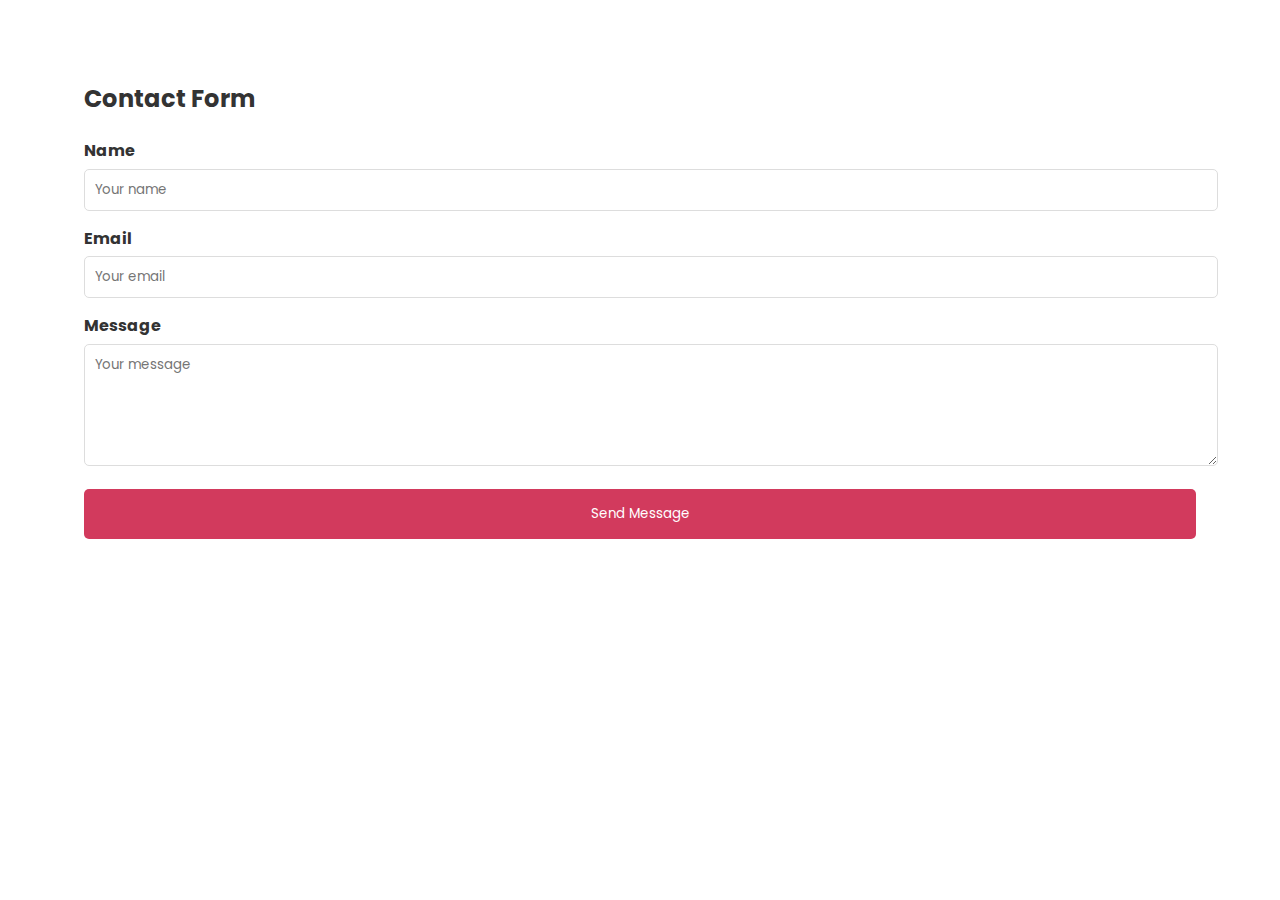
==== frontend/contact.html @ ce8a48bc "portfolio website" ====
<!DOCTYPE html>
<html lang="en">
<head>
    <link href="https://fonts.googleapis.com/css2?family=Poppins:wght@400;600&display=swap" rel="stylesheet"> 
    <title>Contact - Pronay</title>
    <style>
        body {
            font-family: 'Poppins', sans-serif;
            margin: 0;
            padding: 0;
            background-color: white;
            color: #333;
            line-height: 1.6;
        }

        .container {
            width: 90%;
            max-width: 1200px;
            margin: 0 auto;
            padding: 20px;
        }

        form {
            background: white;
            padding: 20px;
            border-radius: 8px;
            margin-top: 20px;
        }

        form label {
            display: block;
            margin-bottom: 5px;
            font-weight: bold;
        }

        form input,
        form textarea,
        form button {
            width: 100%;
            font-family: poppins;
            padding: 10px;
            margin-bottom: 15px;
            border: 1px solid #ddd;
            border-radius: 5px;
        }

        form button {
            background: #d23a5d;
            color: white;
            border: none;
            cursor: pointer;
            height: 50px;
        }

        form button:hover {
            background: #3498db;
        }

    </style>
</head>
<body>
    <div class="container">
        <form>
            <h2>Contact Form</h2>
            <label for="name">Name</label>
            <input type="text" id="name" name="name" placeholder="Your name" required>

            <label for="email">Email</label>
            <input type="email" id="email" name="email" placeholder="Your email" required>

            <label for="message">Message</label>
            <textarea id="message" name="message" rows="5" placeholder="Your message" required></textarea>

            <button type="submit">Send Message</button>
        </form>
    </div>
</body>
</html>
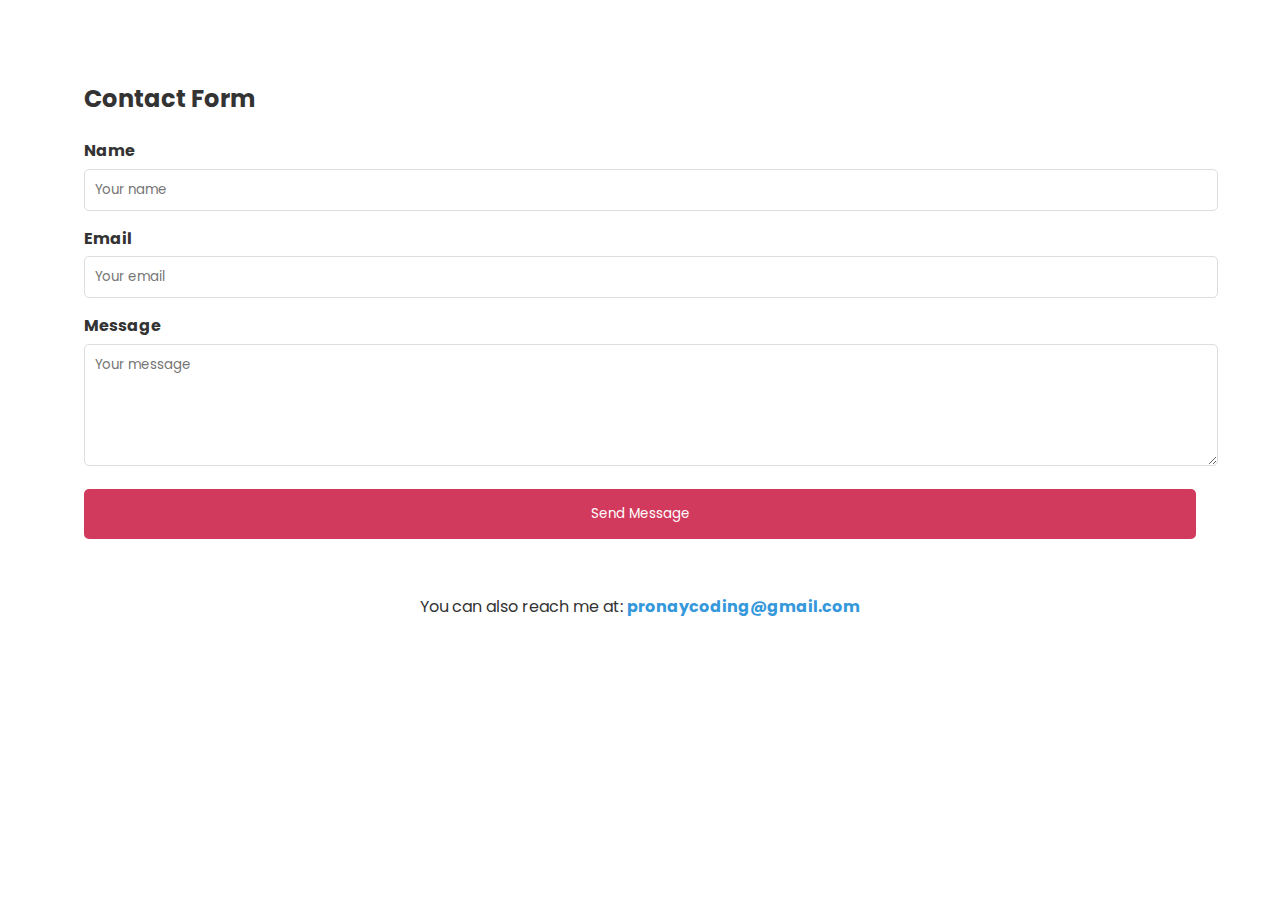
==== commit a7ee722d: "backup" ====
--- a/frontend/contact.html
+++ b/frontend/contact.html
@@ -56,6 +56,22 @@
             background: #3498db;
         }
 
+        .email-display {
+            margin-top: 20px;
+            text-align: center;
+            font-size: 16px;
+        }
+
+        .email-display a {
+            color: #3498db;
+            text-decoration: none;
+            font-weight: bold;
+        }
+
+        .email-display a:hover {
+            text-decoration: underline;
+        }
+
     </style>
 </head>
 <body>
@@ -73,6 +89,10 @@
 
             <button type="submit">Send Message</button>
         </form>
+
+        <div class="email-display">
+            <p>You can also reach me at: <a href="mailto:pronaycoding@gmail.com">pronaycoding@gmail.com</a></p>
+        </div>
     </div>
 </body>
 </html>
